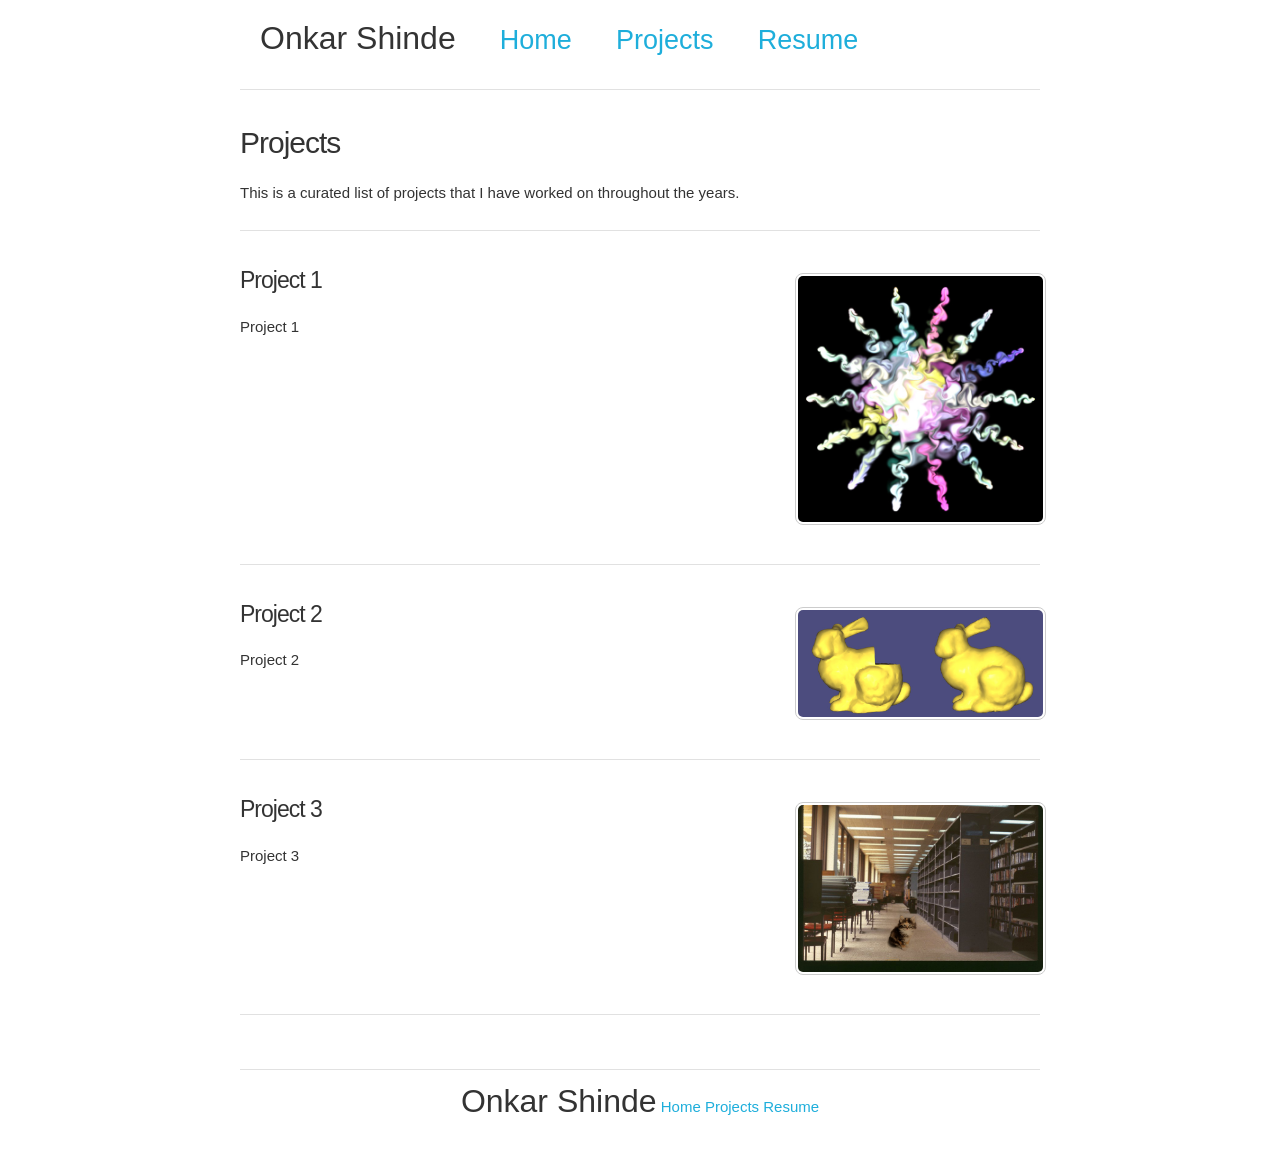
==== projects.html @ ca0220df "Pages added" ====
<!DOCTYPE html>
<html lang="en">
  <head>

    <meta charset="utf-8">
    <title>Onkar Shinde</title>
    <meta name="description" content="">
    <meta name="author" content="">

    <meta name="viewport" content="width=device-width, initial-scale=1">

    <link rel="stylesheet" href="/css/normalize.css">
    <link rel="stylesheet" href="/css/skeleton.css">
    <link rel="stylesheet" href="/css/custom.css">

    <link rel="alternate" type="application/rss+xml" href="/rss.xml" title="Articles by Onkar"/>

    <link rel="icon" type="image/png" href="/img/favicon.png">

  </head>
  <body>

    <div class="header container">
      <div class="row">
        <div class="twelve columns">
          <nav>
            <ul>
              <li class="myname"><a href="/index.html">Onkar Shinde</a></li>
              <li><a href="/index.html">Home</a></li>
              <li><a href="/projects.html">Projects</a></li>
              <li><a href="/resume.html">Resume</a></li>
            </ul>
          </nav>
        </div>
      </div>
      <hr>
    </div>

    <div class="container">
  <div class="row">
    <div class="twelve columns">

      <h1>Projects</h1>

      This is a curated list of projects that I have worked on throughout
      the years.

    </div>
  </div>

  <hr>
  <div class="row project-row">
    <div class="two-thirds column">
      <h2 id="colorful-fluid-simulations"><a href="">Project 1</a></h2>
      
      <p>
        Project 1
      </p>
   
    </div>
    <div class="one-third column">
      <a href=""><img src="/img/gallery/fluidsimg1.jpg" alt="img"></a>
    </div>
  </div>
    <hr>
  <div class="row project-row">
    <div class="two-thirds column">
      <h2 id="hole-fixer"><a href="">Project 2</a></h2>
      
      <p>
        Project 2
      </p>
   
    </div>
    <div class="one-third column">
      <a href=""><img src="/img/gallery/bunnymontage.jpg" alt="img"></a>
    </div>
  </div>
    <hr>
  <div class="row project-row">
    <div class="two-thirds column">
      <h2 id="poisson-blending"><a href="">Project 3</a></h2>
      
      <p>
        Project 3
      </p>
   
    </div>
    <div class="one-third column">
      <a href=""><img src="/img/gallery/kitten_library.jpg" alt="img"></a>
    </div>
  </div>
    <hr>    

</div>



    <div class="container">
      <div class="footer">
        <hr>
        <ul>
          <li class="myname"><a href="/index.html">Onkar Shinde</a></li>
          <li><a href="/index.html">Home</a></li>
          <li><a href="/projects.html">Projects</a></li>
          <li><a href="/resume.html">Resume</a></li>
        </ul>
      </div>
    </div>



  </body>
</html>
---- css/skeleton.css ----
/*
* Skeleton V2.0.4
* Copyright 2014, Dave Gamache
* www.getskeleton.com
* Free to use under the MIT license.
* http://www.opensource.org/licenses/mit-license.php
* 12/29/2014
*/


/* Table of contents
––––––––––––––––––––––––––––––––––––––––––––––––––
- Grid
- Base Styles
- Typography
- Links
- Buttons
- Forms
- Lists
- Code
- Tables
- Spacing
- Utilities
- Clearing
- Media Queries
*/


/* Grid
–––––––––––––––––––––––––––––––––––––––––––––––––– */
.container {
  position: relative;
  width: 100%;
  max-width: 960px;
  margin: 0 auto;
  padding: 0 20px;
  box-sizing: border-box; }
.column,
.columns {
  width: 100%;
  float: left;
  box-sizing: border-box; }

/* For devices larger than 400px */
@media (min-width: 400px) {
  .container {
    width: 85%;
    padding: 0; }
}

/* For devices larger than 550px */
@media (min-width: 550px) {
  .container {
    width: 80%; }
  .column,
  .columns {
    margin-left: 4%; }
  .column:first-child,
  .columns:first-child {
    margin-left: 0; }

  .one.column,
  .one.columns                    { width: 4.66666666667%; }
  .two.columns                    { width: 13.3333333333%; }
  .three.columns                  { width: 22%;            }
  .four.columns                   { width: 30.6666666667%; }
  .five.columns                   { width: 39.3333333333%; }
  .six.columns                    { width: 48%;            }
  .seven.columns                  { width: 56.6666666667%; }
  .eight.columns                  { width: 65.3333333333%; }
  .nine.columns                   { width: 74.0%;          }
  .ten.columns                    { width: 82.6666666667%; }
  .eleven.columns                 { width: 91.3333333333%; }
  .twelve.columns                 { width: 100%; margin-left: 0; }

  .one-third.column               { width: 30.6666666667%; }
  .two-thirds.column              { width: 65.3333333333%; }

  .one-half.column                { width: 48%; }

  /* Offsets */
  .offset-by-one.column,
  .offset-by-one.columns          { margin-left: 8.66666666667%; }
  .offset-by-two.column,
  .offset-by-two.columns          { margin-left: 17.3333333333%; }
  .offset-by-three.column,
  .offset-by-three.columns        { margin-left: 26%;            }
  .offset-by-four.column,
  .offset-by-four.columns         { margin-left: 34.6666666667%; }
  .offset-by-five.column,
  .offset-by-five.columns         { margin-left: 43.3333333333%; }
  .offset-by-six.column,
  .offset-by-six.columns          { margin-left: 52%;            }
  .offset-by-seven.column,
  .offset-by-seven.columns        { margin-left: 60.6666666667%; }
  .offset-by-eight.column,
  .offset-by-eight.columns        { margin-left: 69.3333333333%; }
  .offset-by-nine.column,
  .offset-by-nine.columns         { margin-left: 78.0%;          }
  .offset-by-ten.column,
  .offset-by-ten.columns          { margin-left: 86.6666666667%; }
  .offset-by-eleven.column,
  .offset-by-eleven.columns       { margin-left: 95.3333333333%; }

  .offset-by-one-third.column,
  .offset-by-one-third.columns    { margin-left: 34.6666666667%; }
  .offset-by-two-thirds.column,
  .offset-by-two-thirds.columns   { margin-left: 69.3333333333%; }

  .offset-by-one-half.column,
  .offset-by-one-half.columns     { margin-left: 52%; }

}


/* Base Styles
–––––––––––––––––––––––––––––––––––––––––––––––––– */
/* NOTE
html is set to 62.5% so that all the REM measurements throughout Skeleton
are based on 10px sizing. So basically 1.5rem = 15px :) */
html {
  font-size: 62.5%; }
body {
  font-size: 1.5em; /* currently ems cause chrome bug misinterpreting rems on body element */
  line-height: 1.6;
  font-weight: 400;
  font-family: "Raleway", "HelveticaNeue", "Helvetica Neue", Helvetica, Arial, sans-serif;
  color: #222; }


/* Typography
–––––––––––––––––––––––––––––––––––––––––––––––––– */
h1, h2, h3, h4, h5, h6 {
  margin-top: 0;
  margin-bottom: 2rem;
  font-weight: 300; }
h1 { font-size: 4.0rem; line-height: 1.2;  letter-spacing: -.1rem;}
h2 { font-size: 3.6rem; line-height: 1.25; letter-spacing: -.1rem; }
h3 { font-size: 3.0rem; line-height: 1.3;  letter-spacing: -.1rem; }
h4 { font-size: 2.4rem; line-height: 1.35; letter-spacing: -.08rem; }
h5 { font-size: 1.8rem; line-height: 1.5;  letter-spacing: -.05rem; }
h6 { font-size: 1.5rem; line-height: 1.6;  letter-spacing: 0; }

/* Larger than phablet */
@media (min-width: 550px) {
  h1 { font-size: 5.0rem; }
  h2 { font-size: 4.2rem; }
  h3 { font-size: 3.6rem; }
  h4 { font-size: 3.0rem; }
  h5 { font-size: 2.4rem; }
  h6 { font-size: 1.5rem; }
}

p {
  margin-top: 0; }


/* Links
–––––––––––––––––––––––––––––––––––––––––––––––––– */
a {
  color: #1EAEDB; }
a:hover {
  color: #0FA0CE; }


/* Buttons
–––––––––––––––––––––––––––––––––––––––––––––––––– */
.button,
button,
input[type="submit"],
input[type="reset"],
input[type="button"] {
  display: inline-block;
  height: 38px;
  padding: 0 30px;
  color: #555;
  text-align: center;
  font-size: 11px;
  font-weight: 600;
  line-height: 38px;
  letter-spacing: .1rem;
  text-transform: uppercase;
  text-decoration: none;
  white-space: nowrap;
  background-color: transparent;
  border-radius: 4px;
  border: 1px solid #bbb;
  cursor: pointer;
  box-sizing: border-box; }
.button:hover,
button:hover,
input[type="submit"]:hover,
input[type="reset"]:hover,
input[type="button"]:hover,
.button:focus,
button:focus,
input[type="submit"]:focus,
input[type="reset"]:focus,
input[type="button"]:focus {
  color: #333;
  border-color: #888;
  outline: 0; }
.button.button-primary,
button.button-primary,
input[type="submit"].button-primary,
input[type="reset"].button-primary,
input[type="button"].button-primary {
  color: #FFF;
  background-color: #33C3F0;
  border-color: #33C3F0; }
.button.button-primary:hover,
button.button-primary:hover,
input[type="submit"].button-primary:hover,
input[type="reset"].button-primary:hover,
input[type="button"].button-primary:hover,
.button.button-primary:focus,
button.button-primary:focus,
input[type="submit"].button-primary:focus,
input[type="reset"].button-primary:focus,
input[type="button"].button-primary:focus {
  color: #FFF;
  background-color: #1EAEDB;
  border-color: #1EAEDB; }


/* Forms
–––––––––––––––––––––––––––––––––––––––––––––––––– */
input[type="email"],
input[type="number"],
input[type="search"],
input[type="text"],
input[type="tel"],
input[type="url"],
input[type="password"],
textarea,
select {
  height: 38px;
  padding: 6px 10px; /* The 6px vertically centers text on FF, ignored by Webkit */
  background-color: #fff;
  border: 1px solid #D1D1D1;
  border-radius: 4px;
  box-shadow: none;
  box-sizing: border-box; }
/* Removes awkward default styles on some inputs for iOS */
input[type="email"],
input[type="number"],
input[type="search"],
input[type="text"],
input[type="tel"],
input[type="url"],
input[type="password"],
textarea {
  -webkit-appearance: none;
     -moz-appearance: none;
          appearance: none; }
textarea {
  min-height: 65px;
  padding-top: 6px;
  padding-bottom: 6px; }
input[type="email"]:focus,
input[type="number"]:focus,
input[type="search"]:focus,
input[type="text"]:focus,
input[type="tel"]:focus,
input[type="url"]:focus,
input[type="password"]:focus,
textarea:focus,
select:focus {
  border: 1px solid #33C3F0;
  outline: 0; }
label,
legend {
  display: block;
  margin-bottom: .5rem;
  font-weight: 600; }
fieldset {
  padding: 0;
  border-width: 0; }
input[type="checkbox"],
input[type="radio"] {
  display: inline; }
label > .label-body {
  display: inline-block;
  margin-left: .5rem;
  font-weight: normal; }


/* Lists
–––––––––––––––––––––––––––––––––––––––––––––––––– */
ul {
  list-style: circle inside; }
ol {
  list-style: decimal inside; }
ol, ul {
  padding-left: 0;
  margin-top: 0; }
ul ul,
ul ol,
ol ol,
ol ul {
  margin: 1.5rem 0 1.5rem 3rem;
  font-size: 90%; }
li {
  margin-bottom: 1rem; }


/* Code
–––––––––––––––––––––––––––––––––––––––––––––––––– */
code {
  padding: .2rem .5rem;
  margin: 0 .2rem;
  font-size: 90%;
  white-space: nowrap;
  background: #F1F1F1;
  border: 1px solid #E1E1E1;
  border-radius: 4px; }
pre > code {
  display: block;
  padding: 1rem 1.5rem;
  white-space: pre; }


/* Tables
–––––––––––––––––––––––––––––––––––––––––––––––––– */
th,
td {
  padding: 12px 15px;
  text-align: left;
  border-bottom: 1px solid #E1E1E1; }
th:first-child,
td:first-child {
  padding-left: 0; }
th:last-child,
td:last-child {
  padding-right: 0; }


/* Spacing
–––––––––––––––––––––––––––––––––––––––––––––––––– */
button,
.button {
  margin-bottom: 1rem; }
input,
textarea,
select,
fieldset {
  margin-bottom: 1.5rem; }
pre,
blockquote,
dl,
figure,
table,
p,
ul,
ol,
form {
  margin-bottom: 2.5rem; }


/* Utilities
–––––––––––––––––––––––––––––––––––––––––––––––––– */
.u-full-width {
  width: 100%;
  box-sizing: border-box; }
.u-max-full-width {
  max-width: 100%;
  box-sizing: border-box; }
.u-pull-right {
  float: right; }
.u-pull-left {
  float: left; }


/* Misc
–––––––––––––––––––––––––––––––––––––––––––––––––– */
hr {
  margin-top: 3rem;
  margin-bottom: 3.5rem;
  border-width: 0;
  border-top: 1px solid #E1E1E1; }


/* Clearing
–––––––––––––––––––––––––––––––––––––––––––––––––– */

/* Self Clearing Goodness */
.container:after,
.row:after,
.u-cf {
  content: "";
  display: table;
  clear: both; }


/* Media Queries
–––––––––––––––––––––––––––––––––––––––––––––––––– */
/*
Note: The best way to structure the use of media queries is to create the queries
near the relevant code. For example, if you wanted to change the styles for buttons
on small devices, paste the mobile query code up in the buttons section and style it
there.
*/


/* Larger than mobile */
@media (min-width: 400px) {}

/* Larger than phablet (also point when grid becomes active) */
@media (min-width: 550px) {}

/* Larger than tablet */
@media (min-width: 750px) {}

/* Larger than desktop */
@media (min-width: 1000px) {}

/* Larger than Desktop HD */
@media (min-width: 1200px) {}
---- css/custom.css ----
.container {
    max-width: 800px;
}

nav {
    margin: 13px 0 0 0;
    padding: 0px;
}

nav ul li {
    display: inline;
    margin: 0 20px;
    font-size: 2.7rem;
}

.myname {
    font-weight: 500;
    font-size: 3.2rem;
}

.myname a:hover, .myname a:link, .myname a:visited, .myname a:active, .myname a{
    text-decoration: none;
    color: #333;
}

a {
    text-decoration: none;
}

nav a {
    text-decoration: none;
}

nav a:hover {
    text-decoration: underline;
}

body {
    font-weight: 300;
    font-family: 'Roboto', Helvetica, sans-serif;
    color: #333;

}

hr {
    margin-top: 2.5rem;
    margin-bottom: 3.5rem;
}

.header hr {
    margin-top: 0.0rem;
    margin-bottom: 3.5rem;
}

.footer hr {
    margin-top: 1.9rem;
    margin-bottom: 0.6rem;
}


h1, h2, h3, h4, h5, h6 {
  margin-top: 0;
  margin-bottom: 2rem;
  font-weight: 300; }
h1 { font-size: 3.0rem; line-height: 1.2;  letter-spacing: -.1rem;}
h2 { font-size: 2.3rem; line-height: 1.25; letter-spacing: -.1rem; }
h3 { font-size: 3.0rem; line-height: 1.3;  letter-spacing: -.1rem; }
h4 { font-size: 2.4rem; line-height: 1.35; letter-spacing: -.08rem; }
h5 { font-size: 1.8rem; line-height: 1.5;  letter-spacing: -.05rem; }
h6 { font-size: 1.5rem; line-height: 1.6;  letter-spacing: 0; }


.gallery-row img, .portrait img, .project-row img {
    border: 1px solid #ccc;
    padding: 2px;
    margin: 7px 0;
    border-radius: 8px;
    width: 100%;
    height: auto;
}

.article-img {
    display: block;
    margin: 0 auto;
    max-width: 90%;
}

.footer {
    margin: auto;
    text-align: center;
}

.footer ul li {
    list-style: none;
    display: inline-block;
}


.codehilite .hll {
    background-color: #ffffcc
}
.codehilite .c {
    color: #008800;
    font-style: italic
}

.codehilite .err {
    border: 1px solid #FF0000
}
.codehilite .k {
    color: #AA22FF;
    font-weight: bold
}

.codehilite .o {
    color: #666666
}

.codehilite .cm {
    color: #008800;
    font-style: italic
}

.codehilite .cp {
    color: #008800
}

.codehilite .c1 {
    color: #008800;
    font-style: italic
}

.codehilite .cs {
    color: #008800;
    font-weight: bold
}

.codehilite .gd {
    color: #A00000
}

.codehilite .ge {
    font-style: italic
}

.codehilite .gr {
    color: #FF0000
}

.codehilite .gh {
    color: #000080;
    font-weight: bold
}

.codehilite .gi {
    color: #00A000
}

.codehilite .go {
    color: #808080
}

.codehilite .gp {
    color: #000080;
    font-weight: bold
}

.codehilite .gs {
    font-weight: bold
}

.codehilite .gu {
    color: #800080;
    font-weight: bold
}

.codehilite .gt {
    color: #0040D0
}

.codehilite .kc {
    color: #AA22FF;
    font-weight: bold
}

.codehilite .kd {
    color: #AA22FF;
    font-weight: bold
}

.codehilite .kn {
    color: #AA22FF;
    font-weight: bold
}

.codehilite .kp {
    color: #AA22FF
}

.codehilite .kr {
    color: #AA22FF;
    font-weight: bold
}

.codehilite .kt {
    color: #00BB00;
    font-weight: bold
}

.codehilite .m {
    color: #666666
}

.codehilite .s {
    color: #BB4444
}

.codehilite .na {
    color: #BB4444
}

.codehilite .nb {
    color: #AA22FF
}

.codehilite .nc {
    color: #0000FF
}

.codehilite .no {
    color: #880000
}

.codehilite .nd {
    color: #AA22FF
}

.codehilite .ni {
    color: #999999;
    font-weight: bold
}

.codehilite .ne {
    color: #D2413A;
    font-weight: bold
}

.codehilite .nf {
    color: #00A000
}

.codehilite .nl {
    color: #A0A000
}

.codehilite .nn {
    color: #0000FF;
    font-weight: bold
}

.codehilite .nt {
    color: #008000;
    font-weight: bold
}

.codehilite .nv {
    color: #B8860B
}


.codehilite .ow {
    color: #AA22FF;
    font-weight: bold
}


.codehilite .w {
    color: #bbbbbb
}


.codehilite .mf {
    color: #666666
}


.codehilite .mh {
    color: #666666
}


.codehilite .mi {
    color: #666666
}


.codehilite .mo {
    color: #666666
}


.codehilite .sb {
    color: #BB4444
}


.codehilite .sc {
    color: #BB4444
}


.codehilite .sd {
    color: #BB4444;
    font-style: italic
}


.codehilite .s2 {
    color: #BB4444
}


.codehilite .se {
    color: #BB6622;
    font-weight: bold
}


.codehilite .sh {
    color: #BB4444
}


.codehilite .si {
    color: #BB6688;
    font-weight: bold
}


.codehilite .sx {
    color: #008000
}


.codehilite .sr {
    color: #BB6688
}


.codehilite .s1 {
    color: #BB4444
}

.codehilite .ss {
    color: #B8860B
}


.codehilite .bp {
    color: #AA22FF
}


.codehilite .vc {
    color: #B8860B
}


.codehilite .vg {
    color: #B8860B
}


.codehilite .vi {
    color: #B8860B
}


.codehilite .il {
    color: #666666
}


pre > code {
    background: transparent;
    border: 1px solid #E1E1E1;
}

table {
    margin-left: auto;
    margin-right: auto;
    border-collapse: collapse;
}
th, td {
    text-align: left;
    border-bottom: 1px solid #aaa;
    padding: 7px;
}
canvas {
    display: block;
    margin: auto;
    padding-top: 8mm;
    padding-bottom: 0mm;
}

h2 a{
    text-decoration: none;
    color: #333;
}



.video-container {
	position:relative;
	padding-bottom:56.25%;
	padding-top:30px;
	height:0;
	overflow:hidden;
}
.video-container iframe, .video-container object, .video-container embed {
	position:absolute;
	top:0;
	left:0;
	width:100%;
	height:100%;
}

.feed-button {
    display: inline;
    vertical-align: middle;
    float: right;
    height: auto;
    width: 0.8em;
    margin: 0;
}
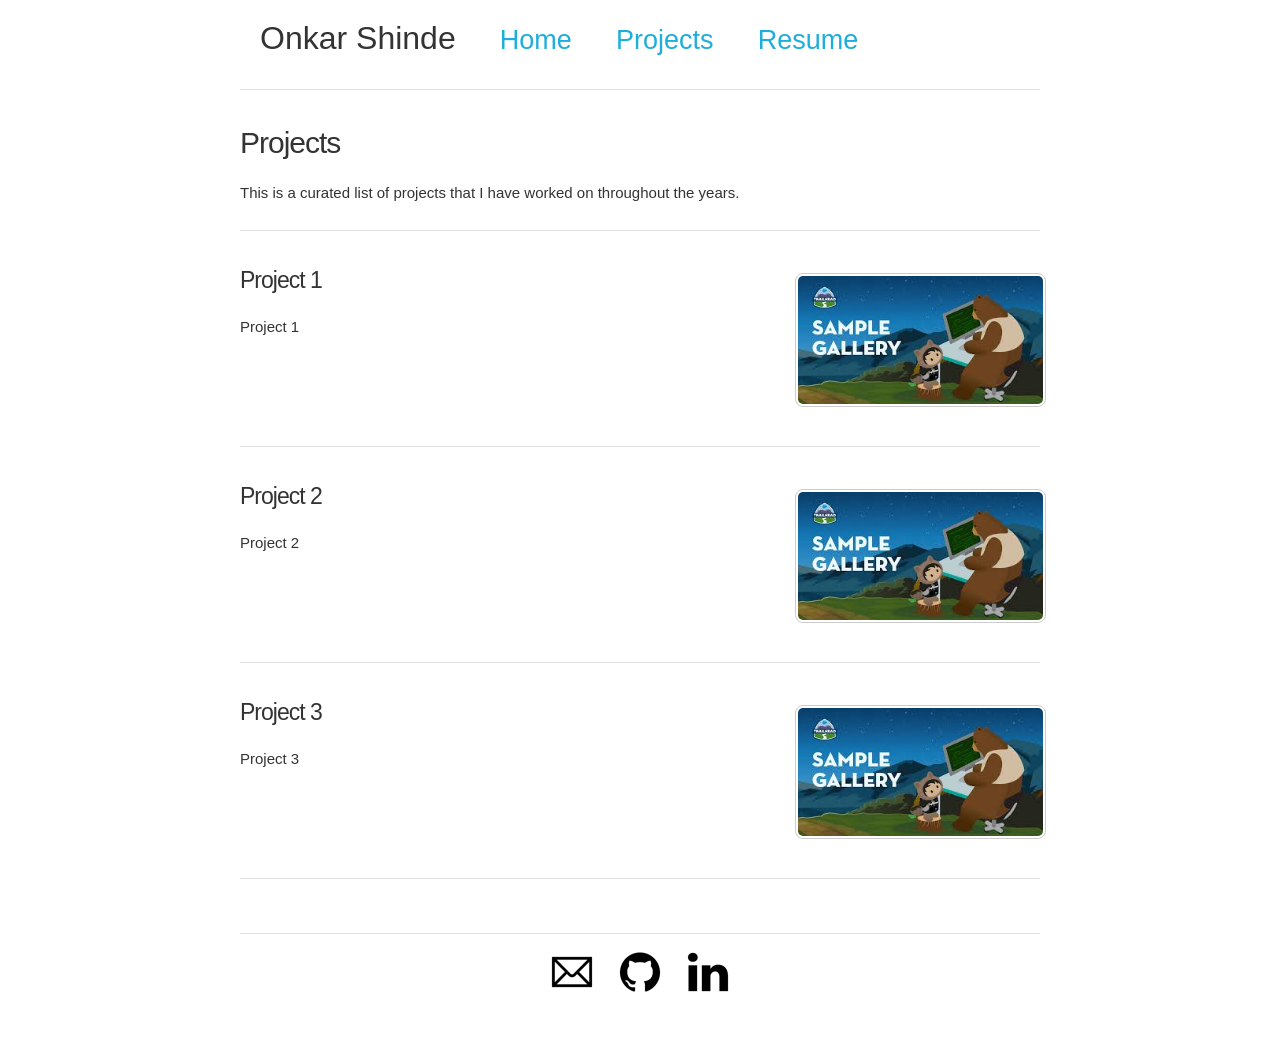
==== commit 7cb2e2dc: "Footer updated + sample images added" ====
--- a/projects.html
+++ b/projects.html
@@ -59,7 +59,7 @@
    
     </div>
     <div class="one-third column">
-      <a href=""><img src="/img/gallery/fluidsimg1.jpg" alt="img"></a>
+      <a href=""><img src="/img/gallery/sample.jpg" alt="img"></a>
     </div>
   </div>
     <hr>
@@ -73,7 +73,7 @@
    
     </div>
     <div class="one-third column">
-      <a href=""><img src="/img/gallery/bunnymontage.jpg" alt="img"></a>
+      <a href=""><img src="/img/gallery/sample1.jpg" alt="img"></a>
     </div>
   </div>
     <hr>
@@ -87,7 +87,7 @@
    
     </div>
     <div class="one-third column">
-      <a href=""><img src="/img/gallery/kitten_library.jpg" alt="img"></a>
+      <a href=""><img src="/img/gallery/sample2.jpg" alt="img"></a>
     </div>
   </div>
     <hr>    
@@ -100,10 +100,9 @@
       <div class="footer">
         <hr>
         <ul>
-          <li class="myname"><a href="/index.html">Onkar Shinde</a></li>
-          <li><a href="/index.html">Home</a></li>
-          <li><a href="/projects.html">Projects</a></li>
-          <li><a href="/resume.html">Resume</a></li>
+          <li><a href="mailto:shinde.onkar15@gmail.com" title="">  <img src="/img/email.png" alt="email"> </a></li>
+          <li><a href="https://github.com/shivaOmi">  <img src="/img/github.png" alt="github"> </a></li>
+          <li><a href="https://www.linkedin.com/in/eric-arnebäck-a3801710a">  <img src="/img/linked-in.png" alt="linked-in"> </a></li>
         </ul>
       </div>
     </div>
